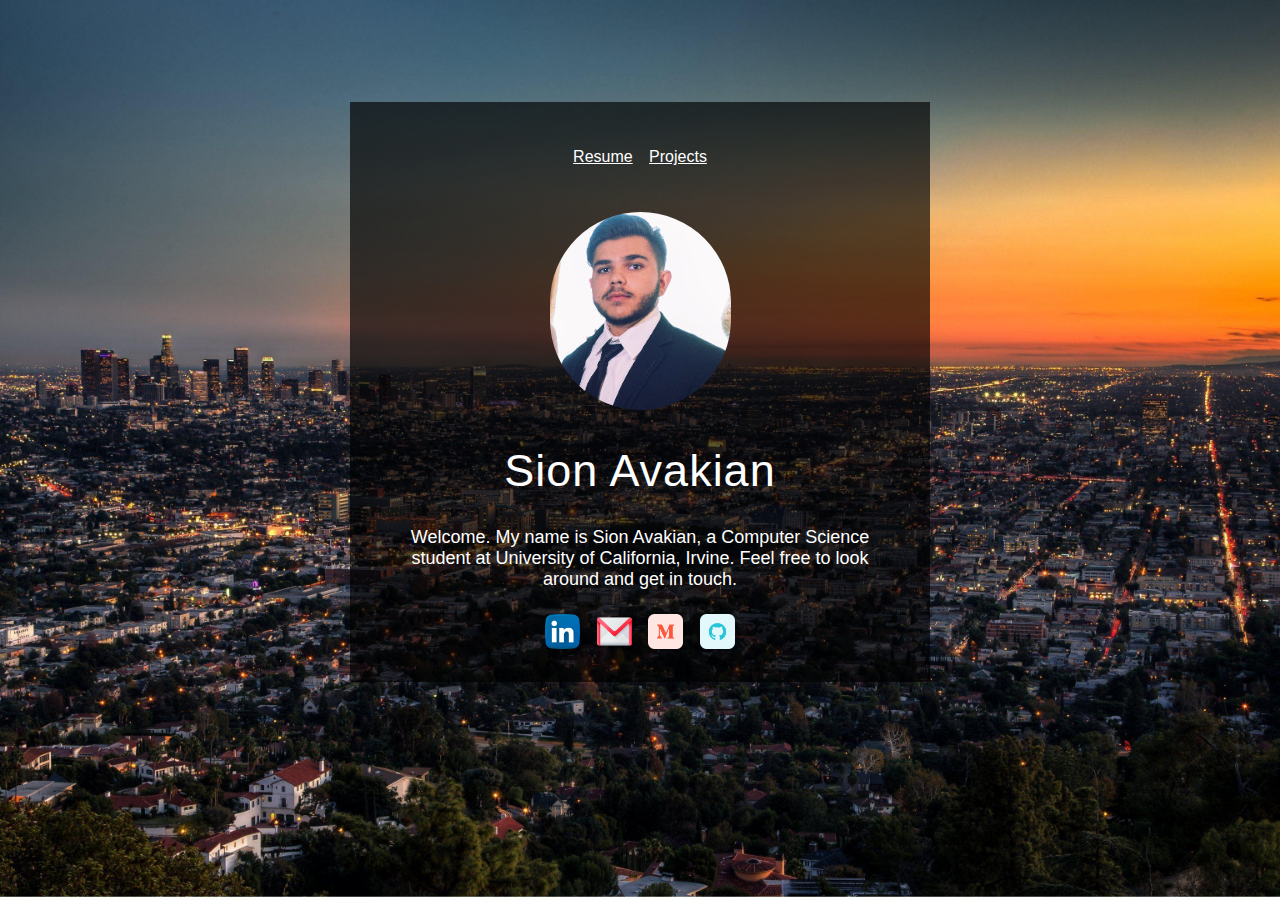
==== index.html @ e41f1691 "Add files via upload" ====
<!DOCTYPE html>
<html>
	<head>
	</head>  
		<meta charset = "UTF-8">
		<meta name = "description" content = "This is a personal website">
		<link rel = "stylesheet" href = "style.css">
		<title> Sion Avakian </title>
		
	<body>

		<header>
		<nav> </nav>
		</header>
		
		<main>
		<div class = "box">
			
			<ul>
			<li>  <a href = "resume.pdf" style="color: inherit;" target = "_blink" > Resume </a> </li>
			<li>   <a href = "projects.html" style="color: inherit;"> Projects </a> </li>
			<ul>
			
			 <img src = "profile.png" class = rounded-corners>
			
			<h1> Sion Avakian </h1>
			<p> Welcome. My name is Sion Avakian, a Computer Science student at University of California, Irvine. Feel free to look around and get in touch.</p>
			
			<ul>
			<li> <a href = "https://www.linkedin.com/in/sion-avakian" target = "_blink"><img width = "35" height = "35"  src = "linkedin.png"></a></li>
			<li> <a href = "mailto:avakianssion@gmail.com" target = "_blink"><img width = "35" height = "35"  src = "email.png"></a></li>
			<li> <a href = "https://www.medium.com/@avakianssion" target = "_blink"><img width = "35" height = "35"  src = "medium.png"></a></li>
			<li> <a href = "https://www.github.com/avakianssion" target = "_blink"><img width = "35" height = "35"  src = "github1.png"></a></li>
			</ul>
			
		</div>
		</main>

	</body>

</html>
---- style.css ----
body
{
	background: url('background3.jpg') no-repeat center fixed;
	background-size: cover;
	margin: 0;
	padding: 0;
}
.box
{
	width: 500px;
	height: 500px;
	background: rgba(0, 0, 0, 0.65);
	padding: 40px;
	text-align: center;
	margin: auto;
	margin-top: 8%;
	color: white;
	font-family: 'Century Gothic', sans-serif;
}
.box-img
{
	border-radius: 50%;
	width: 200px;
	height: 200px;
}
.box h1
{
	font-size: 45px;
	letter-spacing: 1px;
	font-weight: 100;
}
.box h4
{
	font-size: 35px;
	letter-spacing: 1px;
	font-weight: 100;
}
.box h5
{
	font-size: 25px;
	letter-spacing: 3px;
	font-weight: 100;
}
.box p
{
	font-size: 18px;
	font-weight: 100px;
}
ul
{
	margin: 0;
	padding: 0;
}
.box li
{
	display: inline-block;
	margin: 6px;
	list-style: none;	
}
img.rounded-corners
{
	border-radius: 100px;
	margin-top: 8%;
}
/*Projects Page*/
.projectBox
{
	width: 500px;
	height: 550px;
	background: rgba(0, 0, 0, 0.65);
	padding: 20px;
	text-align: center;
	margin: auto;
	margin-top: 8%;
	color: white;
	font-family: 'Century Gothic', sans-serif;
}
.projectBox-img
{
	border-radius: 50%;
	width: 200px;
	height: 200px;
}
.projectBox h1
{
	font-size: 45px;
	letter-spacing: 1px;
	font-weight: 100;
}
.projectBox h4
{
	font-size: 35px;
	letter-spacing: 1px;
	font-weight: 100;
}
.projectBox h5
{
	font-size: 25px;
	letter-spacing: 0px;
	font-weight: 100;
}
.projectBox p
{
	font-size: 18px;
	font-weight: 100px;
}
.projectBox li
{
	display: inline-block;
	margin: 6px;
	list-style: none;	
}
img.rounded-corners-projects
{
	border-radius: 10px;
}
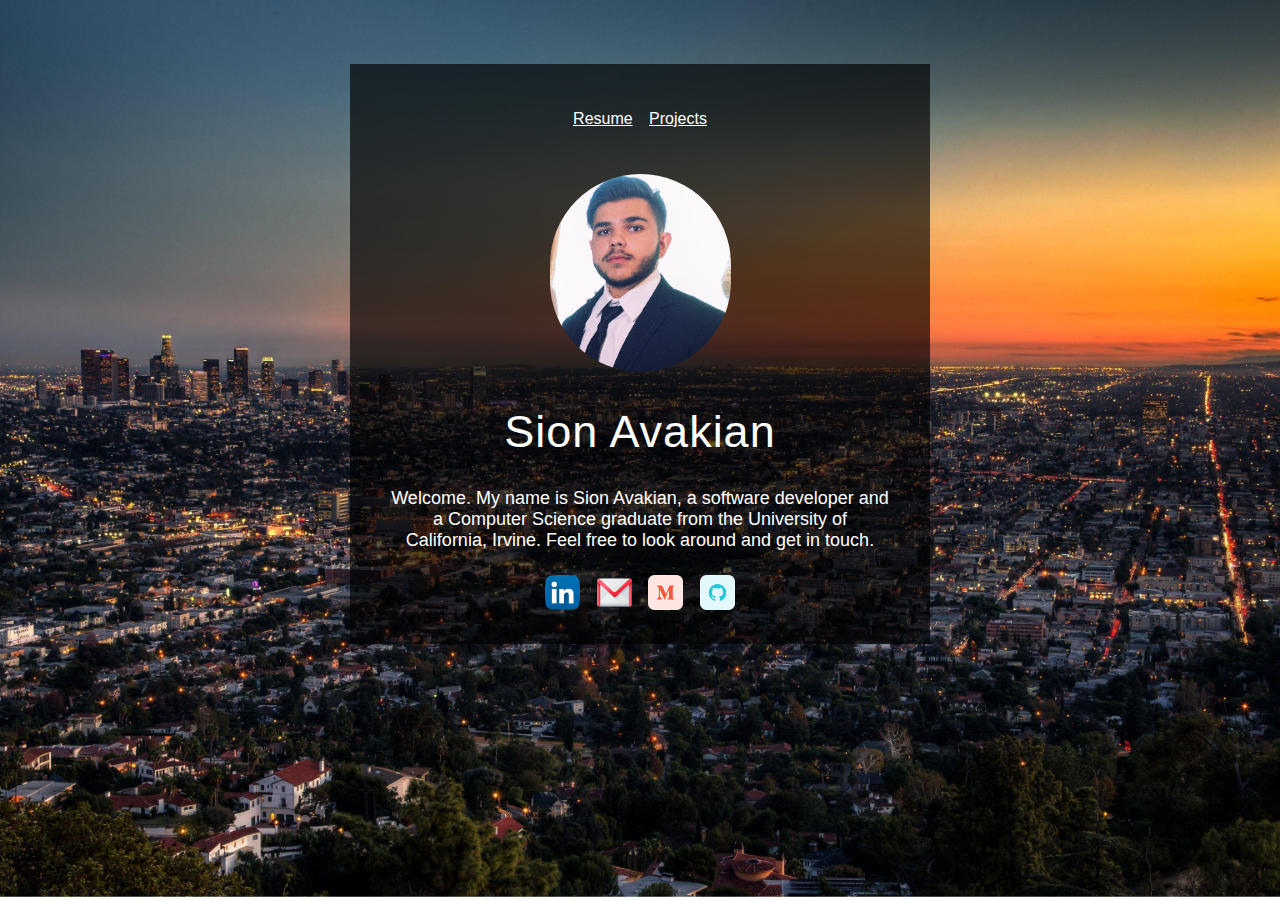
==== commit bc6a20b9: "Update index.html" ====
--- a/index.html
+++ b/index.html
@@ -24,7 +24,7 @@
 			 <img src = "profile.png" class = rounded-corners>
 			
 			<h1> Sion Avakian </h1>
-			<p> Welcome. My name is Sion Avakian, a Computer Science student at University of California, Irvine. Feel free to look around and get in touch.</p>
+			<p> Welcome. My name is Sion Avakian, a software developer and a Computer Science graduate from the University of California, Irvine. Feel free to look around and get in touch.</p>
 			
 			<ul>
 			<li> <a href = "https://www.linkedin.com/in/sion-avakian" target = "_blink"><img width = "35" height = "35"  src = "linkedin.png"></a></li>
--- a/style.css
+++ b/style.css
@@ -13,7 +13,7 @@
 	padding: 40px;
 	text-align: center;
 	margin: auto;
-	margin-top: 8%;
+	margin-top: 5%;
 	color: white;
 	font-family: 'Century Gothic', sans-serif;
 }
@@ -66,12 +66,12 @@
 .projectBox
 {
 	width: 500px;
-	height: 550px;
+	height: 750px;
 	background: rgba(0, 0, 0, 0.65);
 	padding: 20px;
 	text-align: center;
 	margin: auto;
-	margin-top: 8%;
+	margin-top: 5%;
 	color: white;
 	font-family: 'Century Gothic', sans-serif;
 }
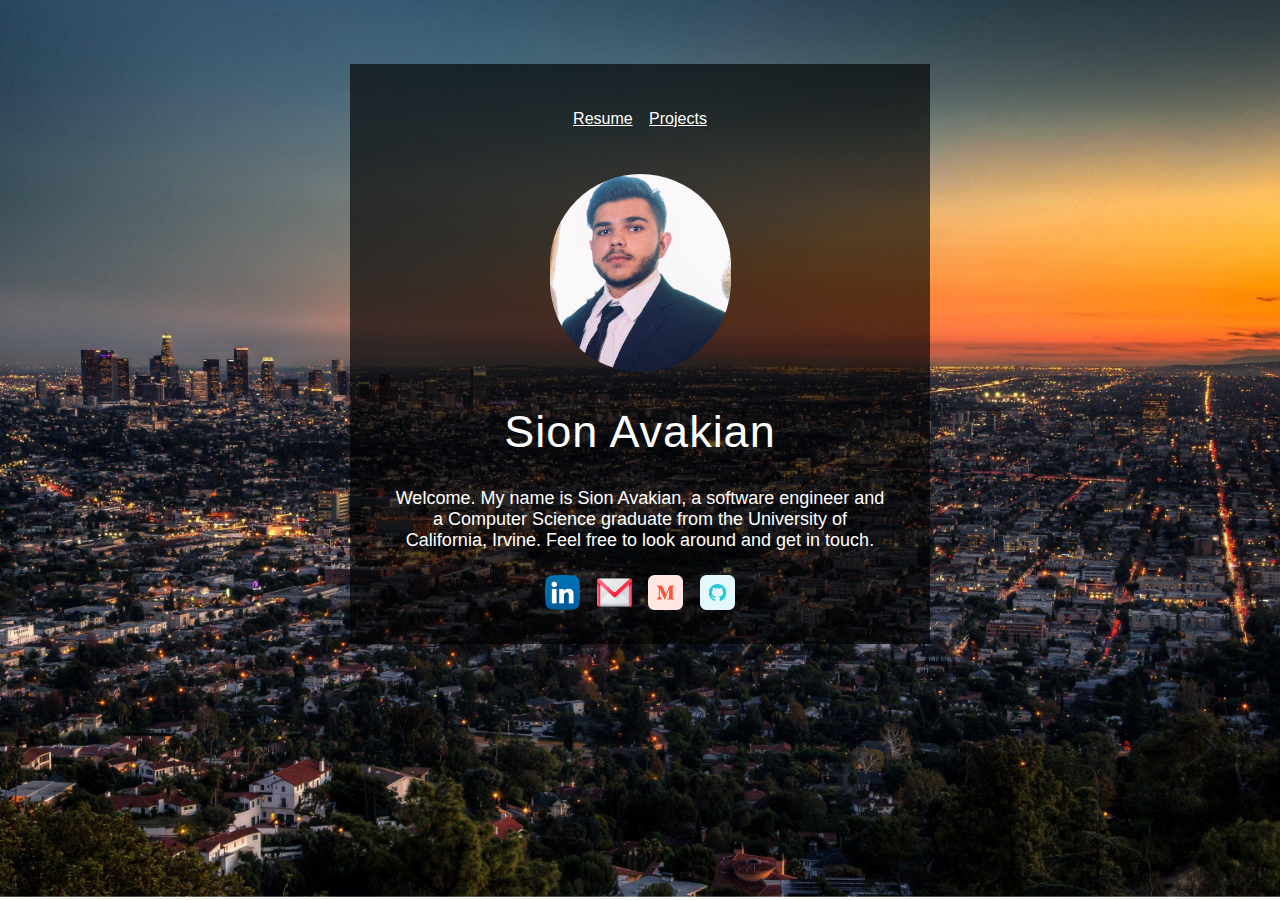
==== commit 567bc409: "Update index.html" ====
--- a/index.html
+++ b/index.html
@@ -24,7 +24,7 @@
 			 <img src = "profile.png" class = rounded-corners>
 			
 			<h1> Sion Avakian </h1>
-			<p> Welcome. My name is Sion Avakian, a software developer and a Computer Science graduate from the University of California, Irvine. Feel free to look around and get in touch.</p>
+			<p> Welcome. My name is Sion Avakian, a software engineer and a Computer Science graduate from the University of California, Irvine. Feel free to look around and get in touch.</p>
 			
 			<ul>
 			<li> <a href = "https://www.linkedin.com/in/sion-avakian" target = "_blink"><img width = "35" height = "35"  src = "linkedin.png"></a></li>
